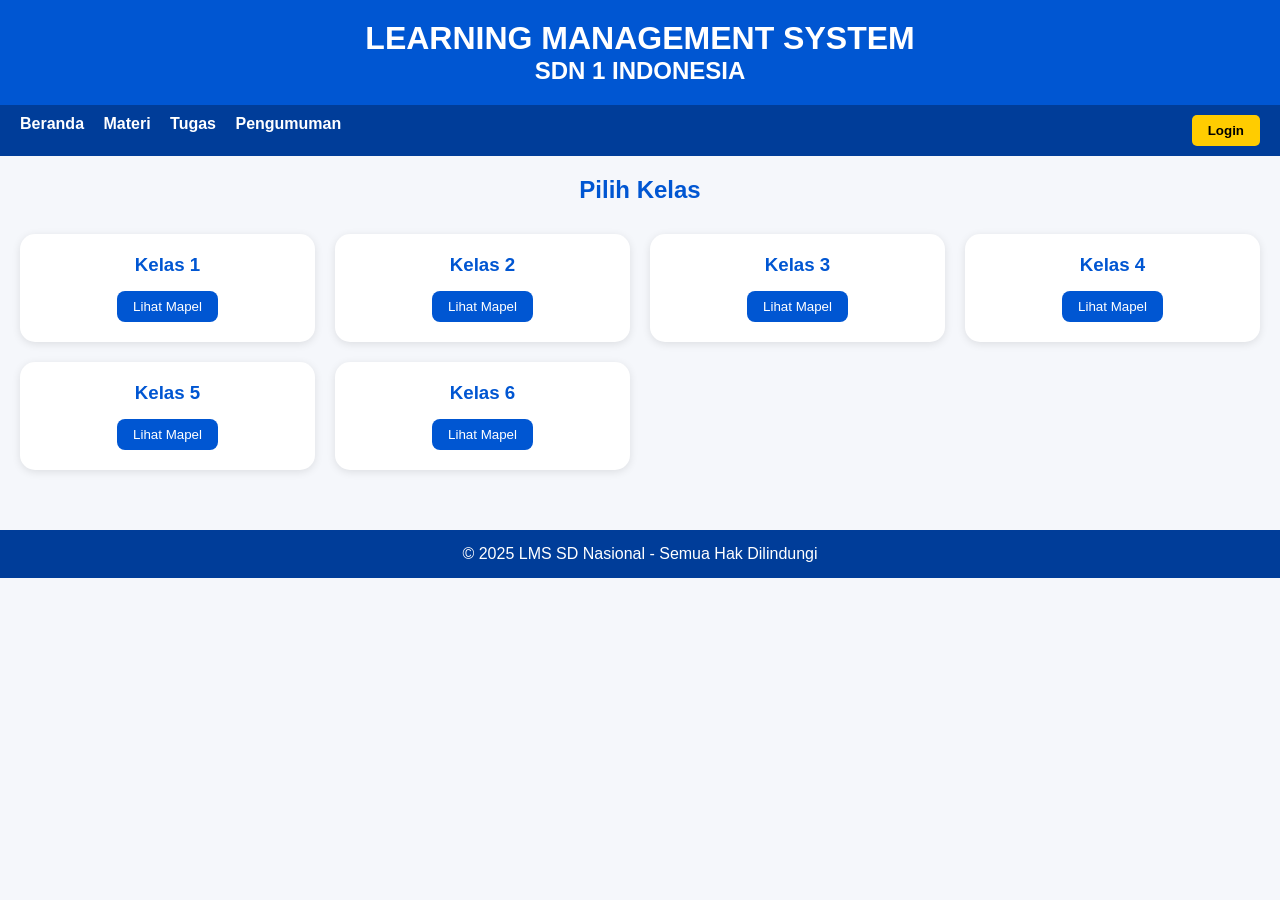
==== index.html @ 98b59d81 "Initial commit" ====
<!DOCTYPE html>
<html lang="id">

<head>
  <meta charset="UTF-8">
  <title>LMS SD Nasional</title>
  <link rel="stylesheet" href="style.css">
</head>

<body>
  <header>
    <h1>LEARNING MANAGEMENT SYSTEM</h1>
    <h2>SDN 1 INDONESIA</h2>
  </header>

  <nav>
    <div class="nav-left">
      <a href="#" onclick="showPage('beranda')">Beranda</a>
      <a href="#" onclick="showKelasList('materi')">Materi</a>
      <a href="#" onclick="showKelasList('tugas')">Tugas</a>
      <a href="#" onclick="showPage('pengumuman')">Pengumuman</a>
    </div>
    <div class="nav-right">
      <span id="userGreeting" style="margin-right:10px; font-weight:bold; color:#0056d2;"></span>
      <button id="authButton" onclick="handleAuth()">Login</button>
    </div>
  </nav>

  <!-- 🏠 BERANDA -->
  <main id="beranda" class="page active">
    <h2 style="color:#0056d2;">Pilih Kelas</h2>
    <div class="kelas-container">
      <div class="kelas-card"><h3>Kelas 1</h3><button onclick="showMapel(1, 'beranda')">Lihat Mapel</button></div>
      <div class="kelas-card"><h3>Kelas 2</h3><button onclick="showMapel(2, 'beranda')">Lihat Mapel</button></div>
      <div class="kelas-card"><h3>Kelas 3</h3><button onclick="showMapel(3, 'beranda')">Lihat Mapel</button></div>
      <div class="kelas-card"><h3>Kelas 4</h3><button onclick="showMapel(4, 'beranda')">Lihat Mapel</button></div>
      <div class="kelas-card"><h3>Kelas 5</h3><button onclick="showMapel(5, 'beranda')">Lihat Mapel</button></div>
      <div class="kelas-card"><h3>Kelas 6</h3><button onclick="showMapel(6, 'beranda')">Lihat Mapel</button></div>
    </div>
    <div id="beranda-content"></div>
  </main>

  <!-- 📚 MATERI -->
  <main id="materi-kelas" class="page">
    <h2 style="color:#0056d2;">Pilih Kelas untuk Materi</h2>
    <div class="kelas-container">
      <div class="kelas-card"><h3>Kelas 1</h3><button onclick="showMapel(1, 'materi')">Lihat Materi</button></div>
      <div class="kelas-card"><h3>Kelas 2</h3><button onclick="showMapel(2, 'materi')">Lihat Materi</button></div>
      <div class="kelas-card"><h3>Kelas 3</h3><button onclick="showMapel(3, 'materi')">Lihat Materi</button></div>
      <div class="kelas-card"><h3>Kelas 4</h3><button onclick="showMapel(4, 'materi')">Lihat Materi</button></div>
      <div class="kelas-card"><h3>Kelas 5</h3><button onclick="showMapel(5, 'materi')">Lihat Materi</button></div>
      <div class="kelas-card"><h3>Kelas 6</h3><button onclick="showMapel(6, 'materi')">Lihat Materi</button></div>
    </div>
  </main>

  <main id="materi" class="page">
    <div id="materi-content"></div>
  </main>

  <!-- 📢 PENGUMUMAN -->
  <main id="pengumuman" class="page">
    <h2>Pengumuman Sekolah</h2>
    <ul style="text-align:left; display:inline-block;">
      <li>📢 Libur Nasional: 10 November (Hari Pahlawan)</li>
      <li>🎓 Acara Perwalian Orang Tua: 15 November di Aula Sekolah</li>
      <li>🏫 Kegiatan Jumat Bersih: Setiap Jumat pukul 07.00</li>
    </ul>
  </main>

  <footer>
    &copy; 2025 LMS SD Nasional - Semua Hak Dilindungi
  </footer>

  <!-- ✅ LOGIN/LOGOUT SCRIPT -->
  <script>
    document.addEventListener("DOMContentLoaded", updateAuthStatus);

    function updateAuthStatus() {
      const isLoggedIn = localStorage.getItem("loggedIn") === "true";
      const username = localStorage.getItem("username");
      const authButton = document.getElementById("authButton");
      const userGreeting = document.getElementById("userGreeting");

      if (isLoggedIn) {
        authButton.textContent = "Logout";
        userGreeting.textContent = `Halo, ${username || "Admin"}!`;
      } else {
        authButton.textContent = "Login";
        userGreeting.textContent = "";
      }
    }

    function handleAuth() {
      const isLoggedIn = localStorage.getItem("loggedIn") === "true";

      if (isLoggedIn) {
        // Logout
        localStorage.removeItem("loggedIn");
        localStorage.removeItem("username");
        alert("Anda telah logout.");
        updateAuthStatus();
      } else {
        // Pergi ke halaman login
        window.location.href = "login.html";
      }
    }

    // Fungsi ini hanya dipakai oleh login.html
    function validateLogin() {
      const user = document.getElementById("username").value.trim();
      const pass = document.getElementById("password").value.trim();

      if (user === "admin" && pass === "1234") {
        alert("Login berhasil!");
        localStorage.setItem("loggedIn", "true");
        localStorage.setItem("username", user);
        window.location.href = "index.html";
      } else {
        alert("Nama pengguna atau kata sandi salah.");
      }

      return false;
    }
  </script>

  <script src="main.js"></script>
</body>
</html>
---- style.css ----
/* --- Variabel warna dan reset sederhana --- */

:root {
  --bg-left: #e3f2fd;
  --bg-right: #ffffff;
  --primary: #1565c0;
  /* biru elegan untuk header */
  --nav-bg: #f8f9fa;
  --accent: #ffb300;
  /* tombol login kuning lembut */
  --notif-bg: #fff8e1;
  --notif-ink: #795548;
  --footer-bg: #0d47a1;
  --text-dark: #212121;
  --max-width: 1100px;
  --radius: 8px;
  --gap: 16px;
}

* {
  box-sizing: border-box;
  margin: 0;
  padding: 0;
}

.login-container {
  display: flex;
  justify-content: center;
  align-items: center;
  height: 80vh;
}

.login-box {
  background: #fff;
  padding: 40px 30px;
  border-radius: 12px;
  box-shadow: 0 6px 16px rgba(0, 0, 0, 0.1);
  width: 100%;
  max-width: 400px;
  text-align: center;
}

.login-box h2 {
  color: var(--primary);
  margin-bottom: 20px;
  font-size: 1.4rem;
}

.login-box input {
  width: 100%;
  padding: 10px 12px;
  margin-bottom: 14px;
  border-radius: 8px;
  border: 1px solid #ccc;
  font-size: 1rem;
  outline: none;
  transition: border 0.2s;
}

.login-box input:focus {
  border-color: var(--primary);
}

.login-box button {
  width: 100%;
  background: var(--primary);
  color: #fff;
  border: none;
  padding: 10px;
  border-radius: 8px;
  font-weight: bold;
  cursor: pointer;
  transition: 0.2s;
}

.login-box button:hover {
  background: #0d47a1;
}

.login-box .back {
  display: inline-block;
  margin-top: 10px;
  color: var(--primary);
  text-decoration: none;
  font-size: 0.95rem;
}

.login-box .back:hover {
  text-decoration: underline;
}

/* Style Index.hmtl */
body {
  font-family: 'Poppins', sans-serif;
  margin: 0;
  background: #f5f7fb;
  color: #333;
}

header {
  text-align: center;
  padding: 20px;
  background: #0056d2;
  color: white;
}

nav {
  display: flex;
  justify-content: space-between;
  background: #003d99;
  padding: 10px 20px;
}

nav a {
  color: white;
  margin-right: 15px;
  text-decoration: none;
  font-weight: 600;
}

nav a:hover {
  color: yellow;
}

nav .nav-right button {
  background: #ffcc00;
  border: none;
  padding: 8px 16px;
  border-radius: 5px;
  cursor: pointer;
  font-weight: bold;
}

.page {
  display: none;
  padding: 20px;
  text-align: center;
}

.active {
  display: block;
}

.kelas-container {
  display: grid;
  grid-template-columns: repeat(auto-fit, minmax(250px, 1fr));
  gap: 20px;
  margin-top: 30px;
}

.kelas-card {
  background: white;
  border-radius: 15px;
  box-shadow: 0 2px 8px rgba(0, 0, 0, 0.1);
  padding: 20px;
  text-align: center;
  transition: 0.3s;
}

.kelas-card:hover {
  transform: scale(1.05);
}

.kelas-card h3 {
  margin: 0;
  color: #0056d2;
}

.kelas-card button {
  margin-top: 15px;
  padding: 8px 16px;
  background: #0056d2;
  color: white;
  border: none;
  border-radius: 8px;
  cursor: pointer;
}

.kelas-card button:hover {
  background: #003d99;
}

.course-card {
  display: flex;
  align-items: center;
  background: white;
  border-radius: 15px;
  box-shadow: 0 2px 8px rgba(0, 0, 0, 0.1);
  margin-bottom: 15px;
  overflow: hidden;
}

.course-image {
  width: 150px;
  height: 100px;
  display: flex;
  justify-content: center;
  align-items: center;
  font-weight: bold;
  color: #555;
}

.course-info {
  flex: 1;
  padding: 10px 20px;
  text-align: left;
}

.course-title {
  font-weight: bold;
}

.progress-bar {
  background: #eee;
  border-radius: 10px;
  height: 6px;
  margin-top: 8px;
}

.progress {
  background: #0056d2;
  height: 6px;
  border-radius: 10px;
}

.view-btn {
  background: #0056d2;
  color: white;
  border: none;
  border-radius: 8px;
  padding: 8px 16px;
  margin-right: 15px;
  cursor: pointer;
}

.view-btn:hover {
  background: #003d99;
}

footer {
  text-align: center;
  background: #003d99;
  color: white;
  padding: 15px;
  margin-top: 40px;
}
/* End Style Index */
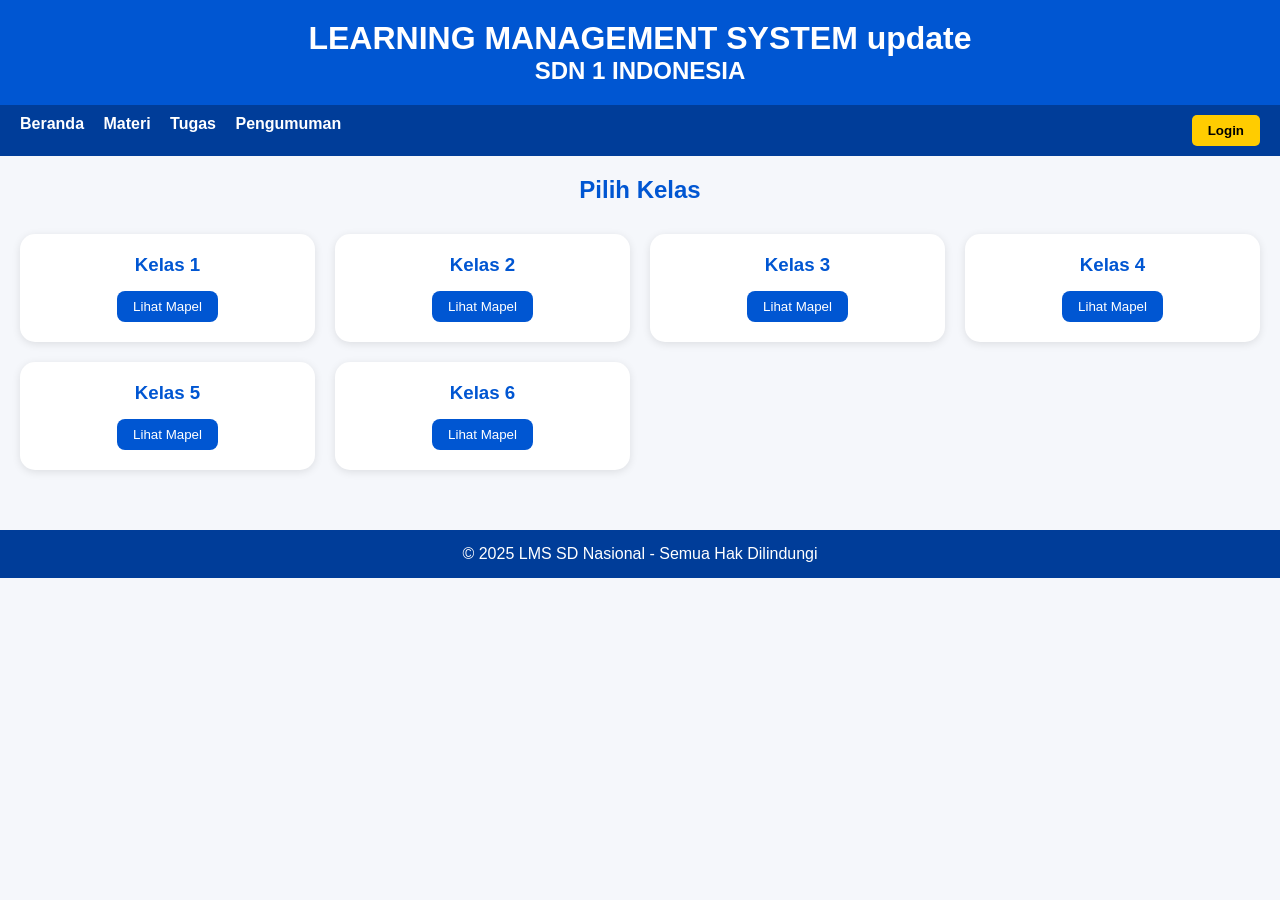
==== commit 05833a4f: "update bagian header h1" ====
--- a/index.html
+++ b/index.html
@@ -9,7 +9,7 @@
 
 <body>
   <header>
-    <h1>LEARNING MANAGEMENT SYSTEM</h1>
+    <h1>LEARNING MANAGEMENT SYSTEM update</h1>
     <h2>SDN 1 INDONESIA</h2>
   </header>
 
